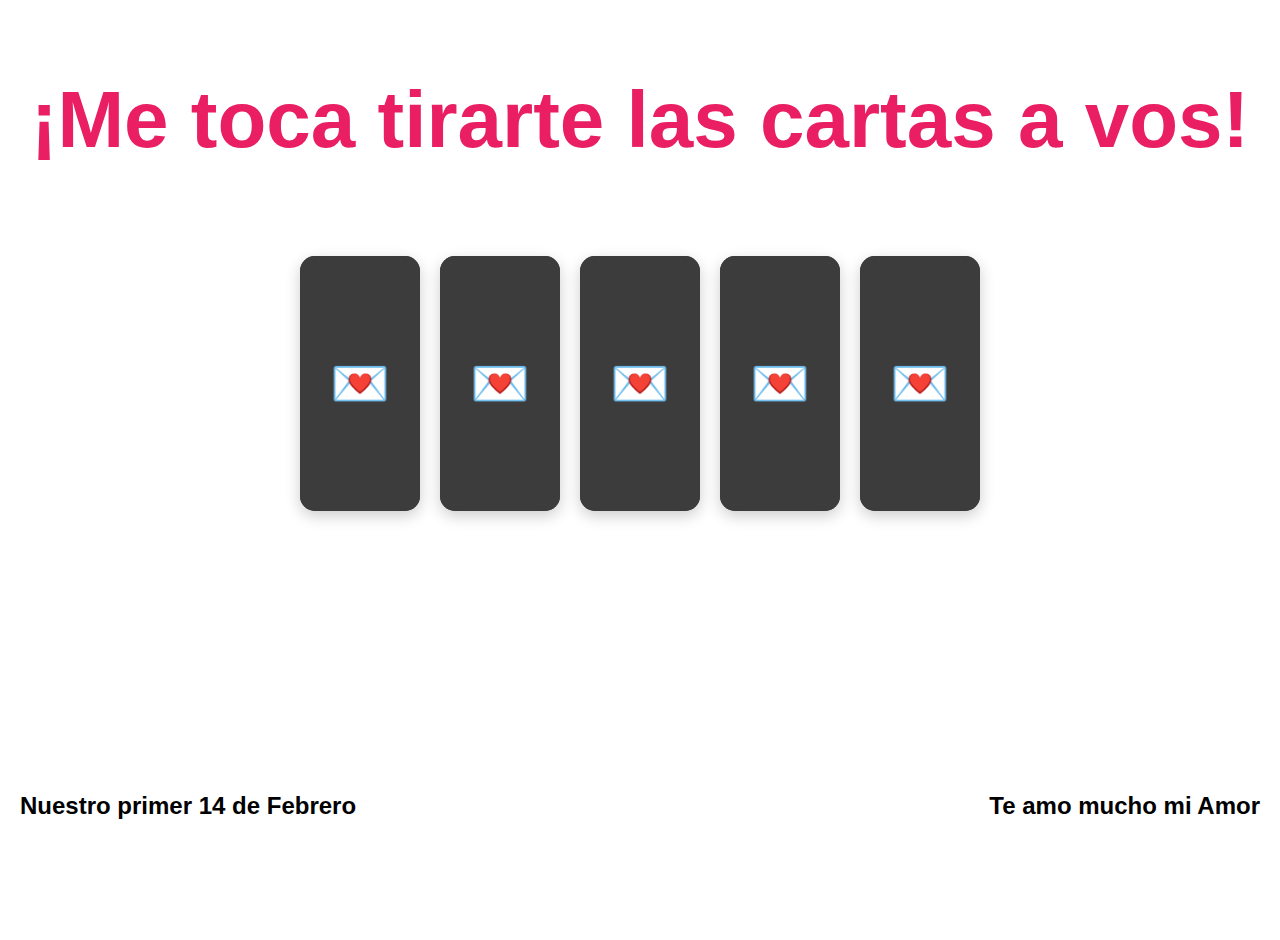
==== Paraminovia/index.html @ 0ce96642 "Add files via upload" ====
<!DOCTYPE html>
<html lang="es">
<head>
    <meta charset="UTF-8">
    <meta name="viewport" content="width=device-width, initial-scale=1.0">
    <title>Cartas del Destino</title>
    <link rel="stylesheet" href="styles.css">
</head>
<body>
    <div class="container">
        <h1 class="title">¡Me toca tirarte las cartas a vos!</h1>
        <div class="cards">
            <div class="card" id="card1">
                <div class="front">💌</div>
                <div class="back"></div>
            </div>
            <div class="card" id="card2">
                <div class="front">💌</div>
                <div class="back"></div>
            </div>
            <div class="card" id="card3">
                <div class="front">💌</div>
                <div class="back"></div>
            </div>
            <div class="card" id="card4">
                <div class="front">💌</div>
                <div class="back"></div>
            </div>
            <div class="card" id="card5">
                <div class="front">💌</div>
                <div class="back"></div>
            </div>
        </div>
    </div>
    <div class="heart-rain"></div>
    <div class="left-text">Nuestro primer 14 de Febrero</div>
    <div class="right-text">Te amo mucho mi Amor</div>

    <script src="script.js"></script>
</body>
</html>
---- Paraminovia/styles.css ----
/* styles.css */
/* Fondo animado */
body {
    font-family: Arial, sans-serif;
    text-align: center;
    padding: 20px;
    margin: 0;
    position: relative;
    overflow: hidden;
    height: 100vh;
    animation: changeBackground 10s infinite alternate;
}

@keyframes changeBackground {
    0% { background-color: #f7e9e9; }
    100% { background-color: #ff66b2; }
}

/* Animación rainbow */
@keyframes rainbow {
    0% { color: #e91e63; }
    20% { color: #ff66b2; }
    40% { color: #ff4081; }
    60% { color: #9c27b0; }
    80% { color: #673ab7; }
    100% { color: #3f51b5; }
}

/* Texto en la esquina inferior izquierda */
.left-text {
    position: absolute;
    bottom: calc(20px + 100px);  /* Mueve 5 cm hacia arriba */
    left: 20px;
    font-size: 1.5rem;
    font-weight: bold;
    font-family: Arial, sans-serif;
    animation: rainbow 3s infinite alternate; /* Aplica la animación */
}

/* Texto en la esquina inferior derecha */
.right-text {
    position: absolute;
    bottom: calc(20px + 100px);  /* Mueve 5 cm hacia arriba */
    right: 20px;
    font-size: 1.5rem;
    font-weight: bold;
    font-family: Arial, sans-serif;
    animation: rainbow 3s infinite alternate; /* Aplica la animación */
}

/* Título con animación */
.title {
    font-size: 5rem;
    color: #e91e63;
    margin-bottom: 40px;
    font-weight: bold;
    animation: titleAnimation 3s infinite alternate;
}

@keyframes titleAnimation {
    0%, 100% { transform: translateX(0); color: #e91e63; }
    50% { transform: translateX(20px); color: #ff66b2; }
}

/* El resto de tu código CSS sigue igual */


.container {
    display: flex;
    flex-direction: column;
    justify-content: center;
    align-items: center;
}

.cards {
    display: grid;
    grid-template-columns: repeat(5, 120px);
    gap: 20px;
    margin-top: 50px;
}

.card {
    width: 120px;
    height: 255px;
    background-color: #3c3c3c;
    border-radius: 15px;
    box-shadow: 0 5px 15px rgba(0, 0, 0, 0.2);
    cursor: pointer;
    position: relative;
    transform-style: preserve-3d;
    transition: transform 0.6s ease;
}

.card:hover {
    transform: scale(1.1);
}

.card .front, .card .back {
    position: absolute;
    width: 100%;
    height: 100%;
    backface-visibility: hidden;
    display: flex;
    justify-content: center;
    align-items: center;
    border-radius: 15px;
}

.card .front {
    background-color: #3c3c3c;
    font-size: 3rem;
    color: white;
}

.card .back {
    background-color: #fff;
    font-size: 1.4rem;
    color: #333;
    text-align: center;
    padding: 20px;
    transform: rotateY(180deg);
}

.card.flip {
    transform: rotateY(180deg);
}

.heart-rain {
    position: absolute;
    top: 0;
    left: 0;
    width: 100%;
    height: 100%;
    pointer-events: none;
    z-index: -1;
}

.heart {
    position: absolute;
    font-size: 2rem;
    animation: fall 3s infinite;
    opacity: 0;
}

@keyframes fall {
    0% { transform: translateY(-100px); opacity: 1; }
    100% { transform: translateY(100vh); opacity: 0; }
}
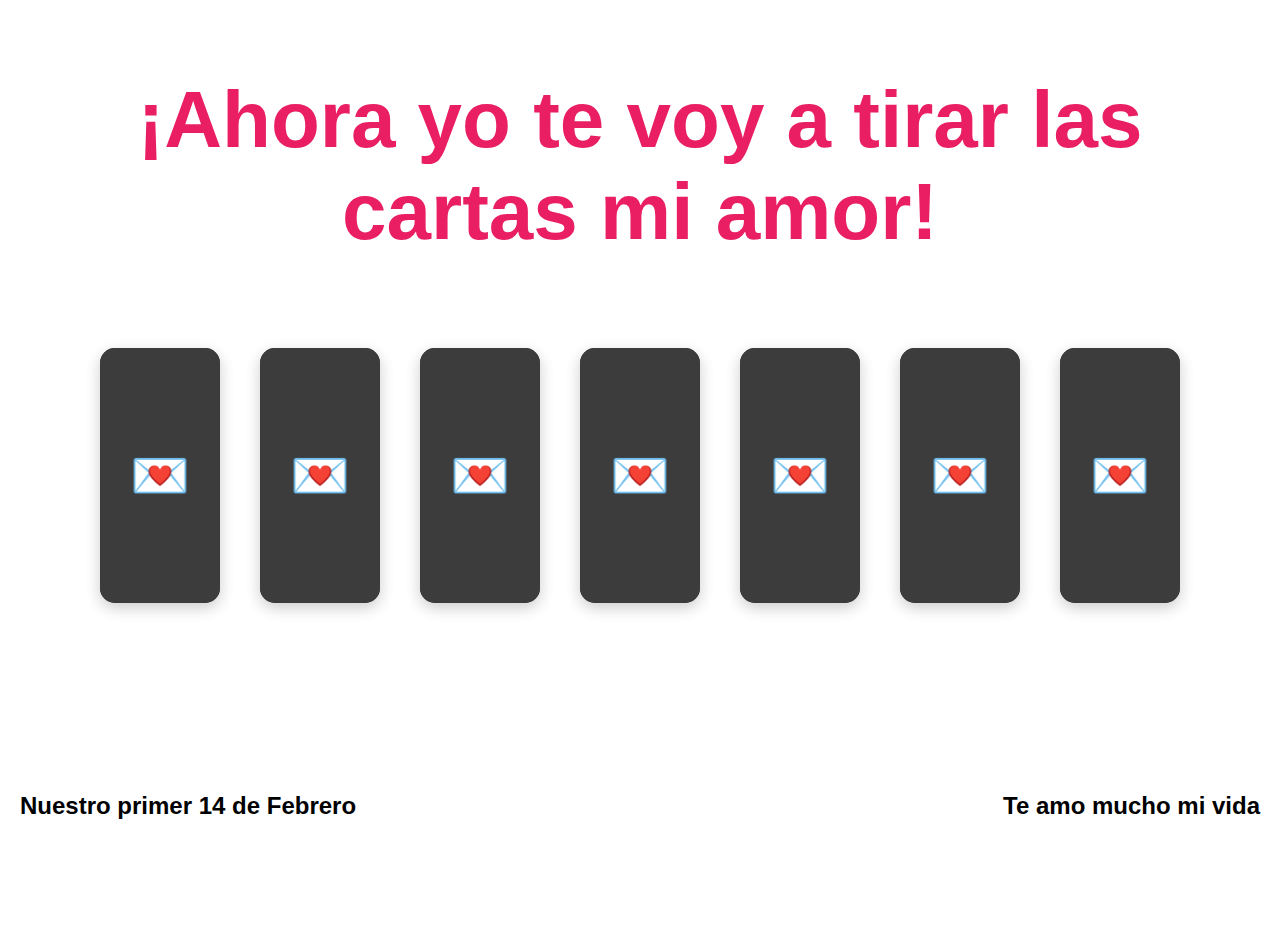
==== commit 08d3e781: "Add files via upload" ====
--- a/Paraminovia/index.html
+++ b/Paraminovia/index.html
@@ -8,7 +8,7 @@
 </head>
 <body>
     <div class="container">
-        <h1 class="title">¡Me toca tirarte las cartas a vos!</h1>
+        <h1 class="title">¡Ahora yo te voy a tirar las cartas mi amor!</h1>
         <div class="cards">
             <div class="card" id="card1">
                 <div class="front">💌</div>
@@ -30,11 +30,20 @@
                 <div class="front">💌</div>
                 <div class="back"></div>
             </div>
+            <div class="card" id="card6">
+                <div class="front">💌</div>
+                <div class="back"></div>
+            </div>
+            <div class="card" id="card7">
+                <div class="front">💌</div>
+                <div class="back"></div>
+            </div>
         </div>
+        
     </div>
     <div class="heart-rain"></div>
     <div class="left-text">Nuestro primer 14 de Febrero</div>
-    <div class="right-text">Te amo mucho mi Amor</div>
+    <div class="right-text">Te amo mucho mi vida</div>
 
     <script src="script.js"></script>
 </body>
--- a/Paraminovia/styles.css
+++ b/Paraminovia/styles.css
@@ -74,10 +74,11 @@
 
 .cards {
     display: grid;
-    grid-template-columns: repeat(5, 120px);
-    gap: 20px;
+    grid-template-columns: repeat(7, 120px); /* Ahora muestra 7 cartas */
+    gap: 40px;
     margin-top: 50px;
 }
+
 
 .card {
     width: 120px;
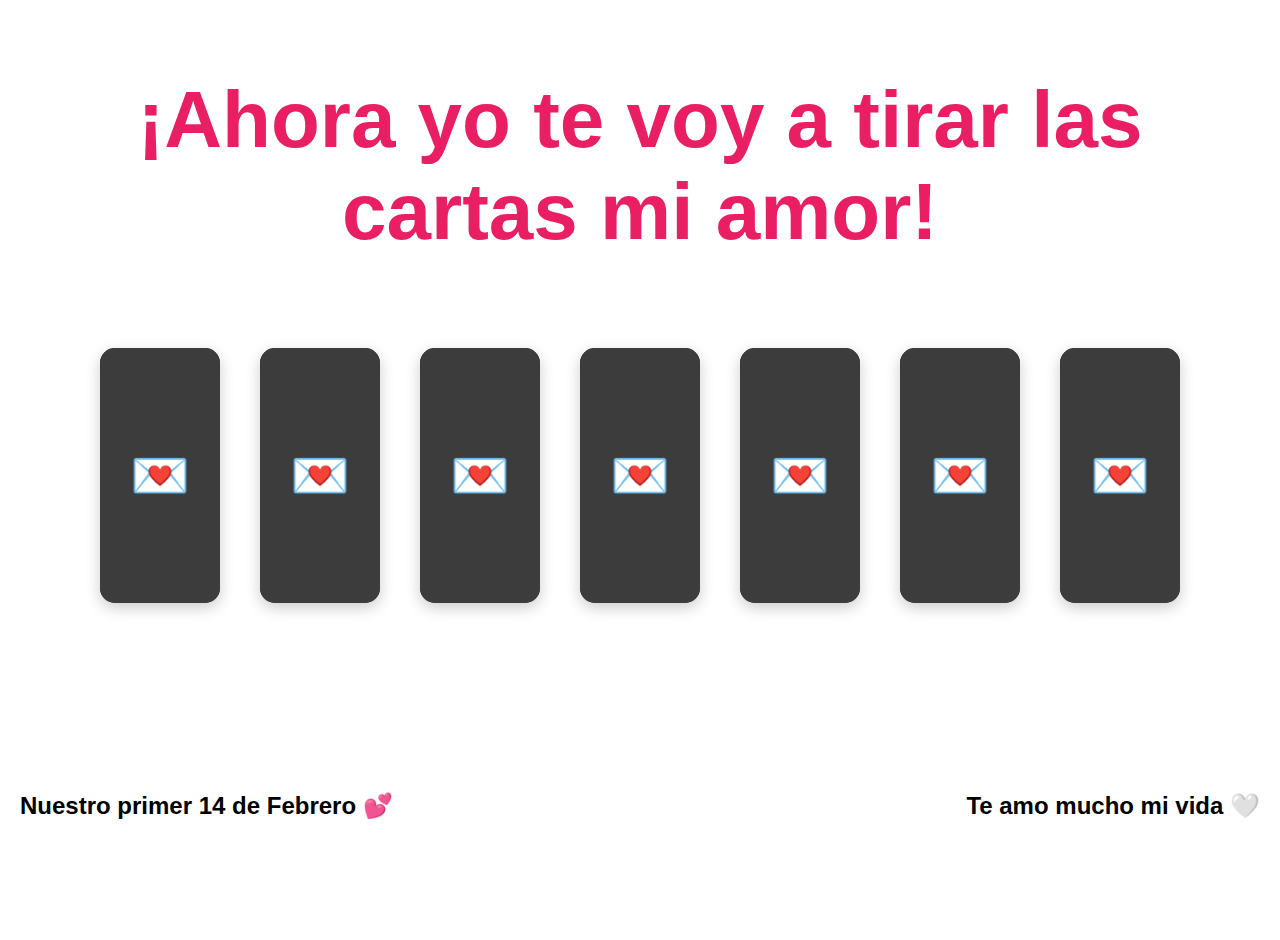
==== commit e04c2d79: "Update index.html" ====
--- a/Paraminovia/index.html
+++ b/Paraminovia/index.html
@@ -3,7 +3,7 @@
 <head>
     <meta charset="UTF-8">
     <meta name="viewport" content="width=device-width, initial-scale=1.0">
-    <title>Cartas del Destino</title>
+    <title>Para la Luz de mis ojos 🤍</title>
     <link rel="stylesheet" href="styles.css">
 </head>
 <body>
@@ -39,12 +39,17 @@
                 <div class="back"></div>
             </div>
         </div>
-        
     </div>
     <div class="heart-rain"></div>
-    <div class="left-text">Nuestro primer 14 de Febrero</div>
-    <div class="right-text">Te amo mucho mi vida</div>
+    <div class="left-text">Nuestro primer 14 de Febrero 💕</div>
+    <div class="right-text">Te amo mucho mi vida 🤍</div>
 
     <script src="script.js"></script>
+
+    <!-- Imagen que aparecerá después de abrir la última carta -->
+<div class="image-container">
+    <img src="CapturaUS.JPG" alt="Imagen sorpresa" class="surprise-image">
+</div>
+
 </body>
 </html>
--- a/Paraminovia/styles.css
+++ b/Paraminovia/styles.css
@@ -1,5 +1,3 @@
-/* styles.css */
-/* Fondo animado */
 body {
     font-family: Arial, sans-serif;
     text-align: center;
@@ -62,9 +60,6 @@
     50% { transform: translateX(20px); color: #ff66b2; }
 }
 
-/* El resto de tu código CSS sigue igual */
-
-
 .container {
     display: flex;
     flex-direction: column;
@@ -78,7 +73,6 @@
     gap: 40px;
     margin-top: 50px;
 }
-
 
 .card {
     width: 120px;
@@ -146,4 +140,78 @@
 @keyframes fall {
     0% { transform: translateY(-100px); opacity: 1; }
     100% { transform: translateY(100vh); opacity: 0; }
-}+}
+@media (max-width: 768px) {
+    .title {
+        font-size: 2.5rem; /* Reducir tamaño del título */
+    }
+
+    .cards {
+        grid-template-columns: repeat(2, 1fr); /* Mostrar 2 cartas por fila en móviles */
+        gap: 20px;
+    }
+
+    .card {
+        width: 100px;
+        height: 200px;
+    }
+
+    .left-text, .right-text {
+        font-size: 1rem;
+        bottom: 10px;
+    }
+}
+.image-container {
+    display: none; /* Inicialmente está oculta */
+    text-align: center;
+    margin-top: 80px;
+}
+
+.surprise-image {
+    width: 100%; /* Ajusta al tamaño que prefieras */
+    max-width: 500px;
+    border-radius: 15px;
+    box-shadow: 0 5px 15px rgba(0, 0, 0, 0.3);
+}
+/* Resto de tu código CSS... */
+
+/* Media query para pantallas pequeñas (móviles) */
+@media (max-width: 768px) {
+    /* Título más pequeño */
+    .title {
+        font-size: 2.5rem;
+        margin-top: 20px; /* Espacio extra arriba para que no se vea tan pegado al borde */
+    }
+
+    /* Disposición de las cartas en una sola columna */
+    .cards {
+        grid-template-columns: 1fr; /* Una carta por fila */
+        gap: 20px; /* Ajusta el espacio entre las cartas */
+        padding: 0 10px; /* Evita que las cartas salgan fuera del contenedor */
+    }
+
+    /* Tamaño de las cartas más pequeño y adaptativo */
+    .card {
+        width: 100%; /* Carta ocupa el 100% del ancho disponible */
+        height: 200px; /* Ajusta la altura para que se vea bien en móviles */
+        margin: 0 auto; /* Centra las cartas */
+    }
+
+    /* Texto en las esquinas más pequeño */
+    .left-text, .right-text {
+        font-size: 1rem;
+        bottom: 10px;
+        left: 10px; /* Un pequeño margen en la izquierda */
+        right: 10px; /* Un pequeño margen en la derecha */
+    }
+
+    /* Imagen sorpresa se adapta mejor al tamaño móvil */
+    .surprise-image {
+        width: 90%; /* Ocupa el 90% del ancho disponible */
+        max-width: 400px; /* Limita el tamaño máximo */
+        margin: 20px auto; /* Centrado con margen arriba y abajo */
+        display: block; /* Asegura que la imagen sea bloque */
+    }
+}
+
+
